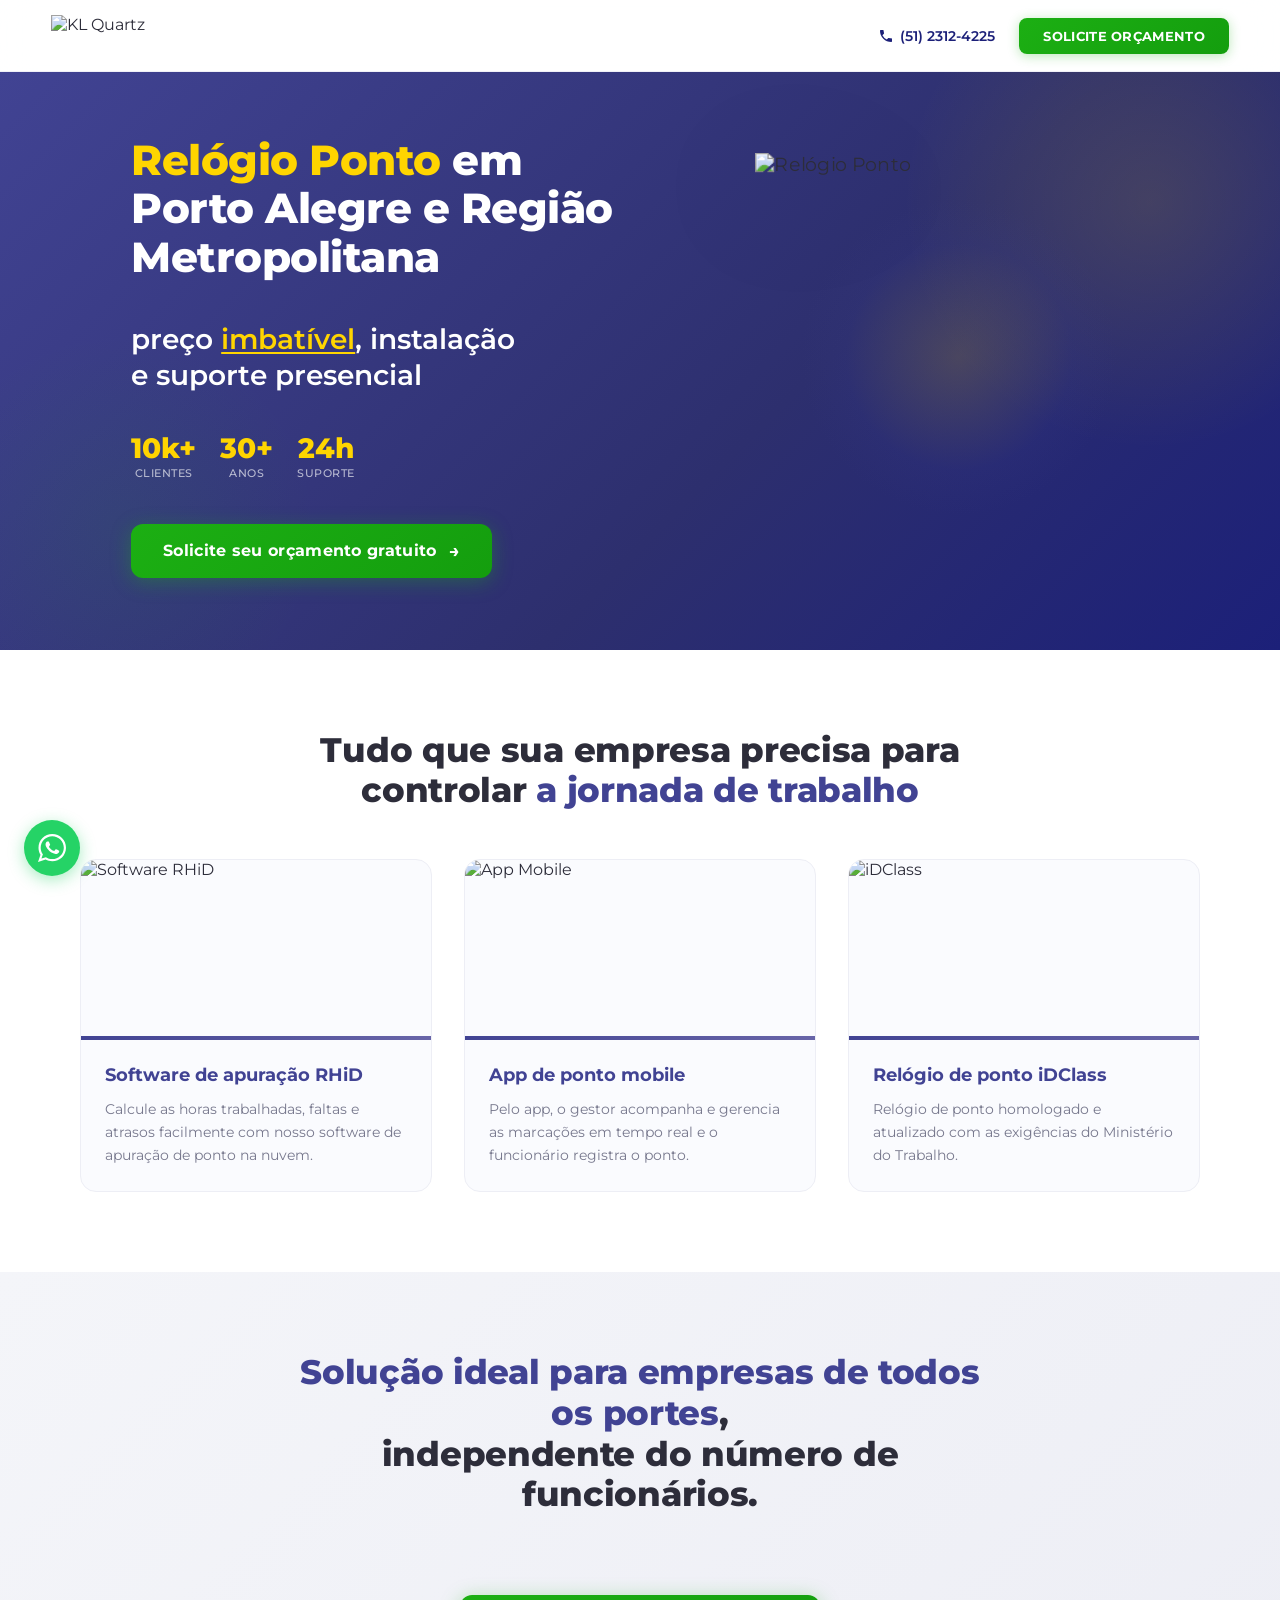
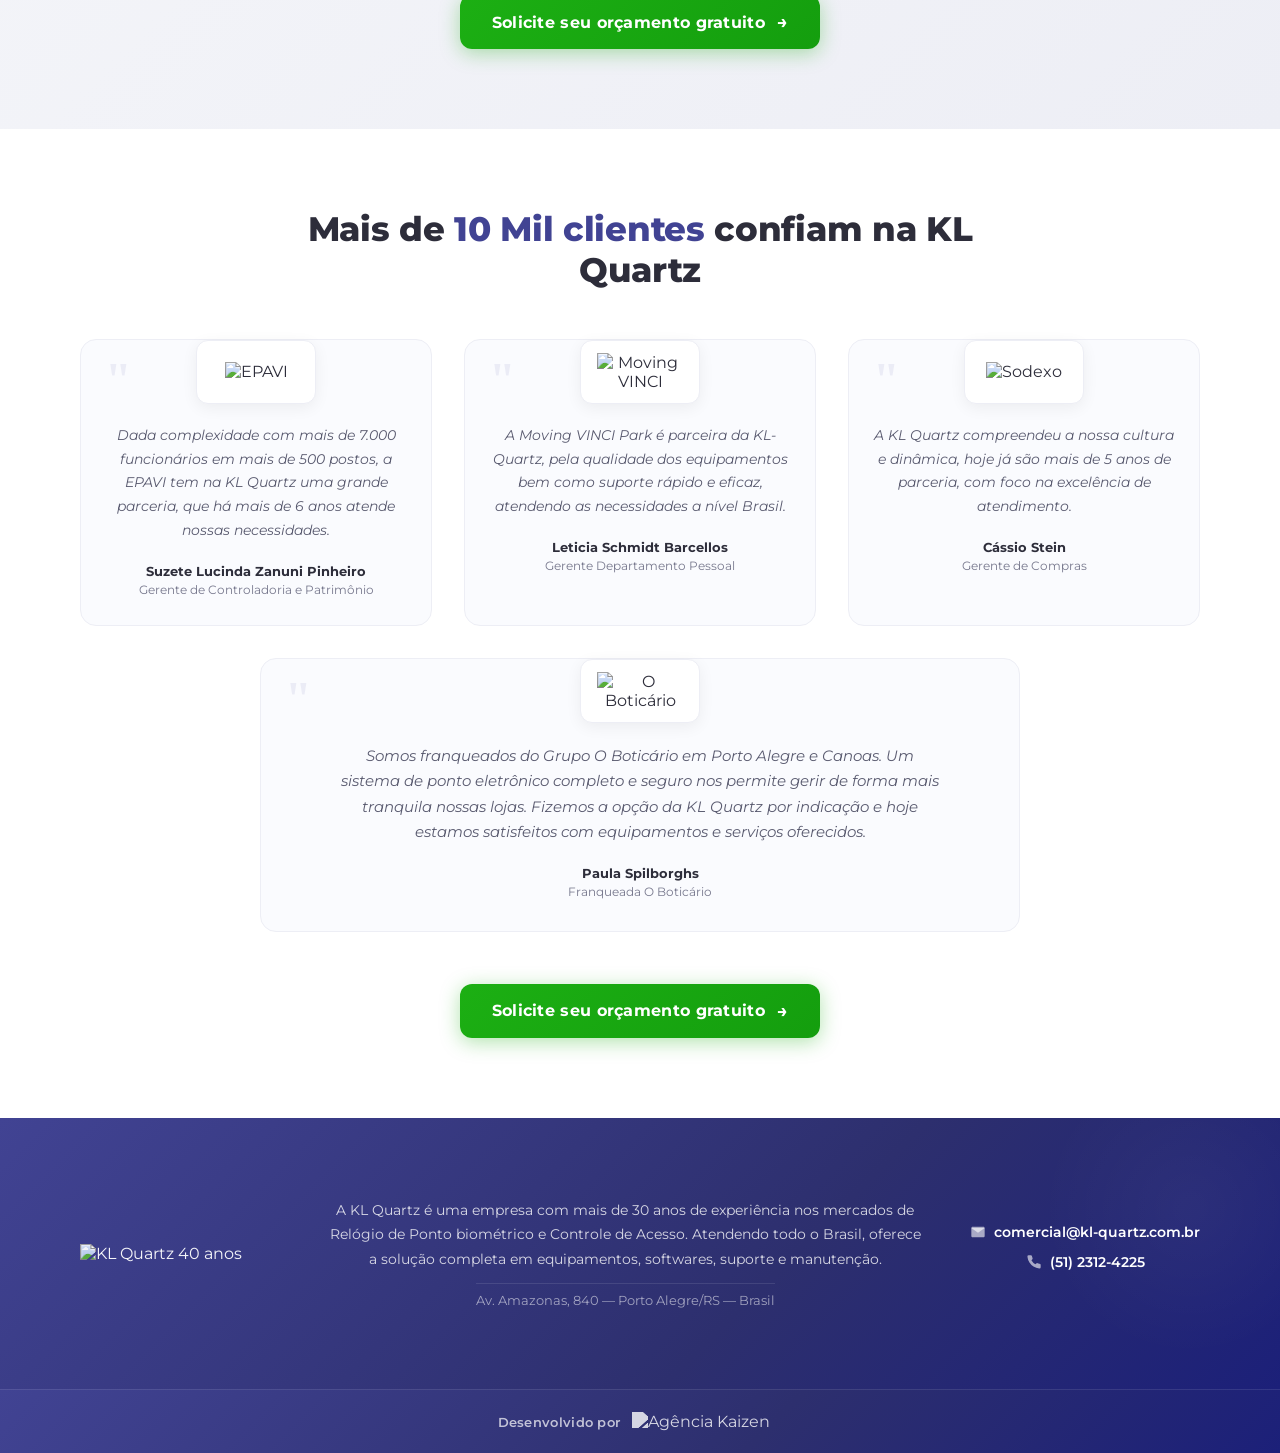
==== templates/landing.html @ 226904f3 "Initial commit - Landing Page KL Quartz" ====
<!DOCTYPE html>
<html lang="pt-BR">
<head>
  <meta charset="UTF-8">
  <meta name="viewport" content="width=device-width, initial-scale=1.0">
  <meta name="description" content="Soluções Completas em Controle de Acesso e Registro de Ponto de Funcionários para Empresas em Porto Alegre">
  <title>Relógio Ponto Online | KL Quartz</title>
  <link rel="icon" type="image/x-icon" href="https://i.imgur.com/BAQxksR.png">
  <link rel="preconnect" href="https://fonts.googleapis.com">
  <link rel="preconnect" href="https://fonts.gstatic.com" crossorigin>
  <link href="https://fonts.googleapis.com/css2?family=Montserrat:wght@300;400;500;600;700;800;900&display=swap" rel="stylesheet">
  <link rel="stylesheet" href="/static/style.css">
</head>
<body>

<!-- HEADER -->
<header class="header" id="header">
  <a href="/" class="logo"><img src="https://image-service.unbounce.com/https%3A%2F%2Fapp.unbouncepreview.com%2Fpublish%2Fassets%2F33df825f-ae98-42ff-b628-4074ef14c41b%2Ff581ec59-logo-kl_1000000000000000000028.png?png8=true" alt="KL Quartz"></a>
  <div class="nav-actions">
    <a href="tel:5123124225" class="phone-link">
      <svg viewBox="0 0 24 24"><path d="M6.62 10.79a15.05 15.05 0 006.59 6.59l2.2-2.2a1 1 0 011.01-.24 11.36 11.36 0 003.58.57 1 1 0 011 1V20a1 1 0 01-1 1A17 17 0 013 4a1 1 0 011-1h3.5a1 1 0 011 1 11.36 11.36 0 00.57 3.58 1 1 0 01-.25 1.01l-2.2 2.2z"/></svg>
      <span>(51) 2312-4225</span>
    </a>
    <a href="#" class="cta-header" onclick="openFormModal();return false">Solicite orçamento</a>
  </div>
</header>

<!-- HERO -->
<section class="hero" id="hero">
  <div class="hero-inner">
    <div class="hero-content">

      <h1><span class="gold-text">Relógio Ponto</span> em Porto Alegre e Região Metropolitana</h1>
      <p class="highlight-line">PREÇO <span class="gold">IMBATÍVEL</span>, Instalação <br>e suporte presencial</p>

      <div class="hero-stats">
        <div class="hero-stat"><div class="number">10k+</div><div class="label">Clientes</div></div>
        <div class="hero-stat"><div class="number">30+</div><div class="label">Anos</div></div>
        <div class="hero-stat"><div class="number">24h</div><div class="label">Suporte</div></div>
      </div>
      <!-- Desktop CTA button -->
      <button class="hero-cta-btn hero-cta-desktop" id="hero-cta-btn" onclick="openFormModal()">
        Solicite seu orçamento gratuito
        <span class="hero-cta-arrow">→</span>
      </button>
    </div>
    <!-- Desktop-only: product image on the right -->
    <div class="hero-product-desktop" id="hero-product-right">
      <div class="hero-product-glow"></div>
      <img src="https://image-service.unbounce.com/https%3A%2F%2Fapp.unbouncepreview.com%2Fpublish%2Fassets%2Fecf2dbf8-5cfe-49ee-a24d-37a63d728ce7%2Fb716a212-01_108s08r000000000000028.png?w=316&h=315&png8=true" alt="Relógio Ponto">
    </div>
    <!-- Mobile-only: product image overlapping CTA button -->
    <div class="hero-mobile-cta-area">
      <div class="hero-mobile-product">
        <img src="https://image-service.unbounce.com/https%3A%2F%2Fapp.unbouncepreview.com%2Fpublish%2Fassets%2Fecf2dbf8-5cfe-49ee-a24d-37a63d728ce7%2Fb716a212-01_108s08r000000000000028.png?w=316&h=315&png8=true" alt="Relógio Ponto">
      </div>
      <button class="hero-cta-btn hero-cta-mobile" onclick="openFormModal()">
        Solicite seu orçamento gratuito
        <span class="hero-cta-arrow">→</span>
      </button>
    </div>
  </div>
</section>

<!-- FORM MODAL (Desktop) -->
<div class="form-modal-overlay" id="formModalOverlay" onclick="closeFormModal(event)">
  <div class="form-modal" id="formModal">
    <button class="form-modal-close" onclick="closeFormModal()" aria-label="Fechar">×</button>
    <h2>Solicite um <span class="accent">orçamento</span></h2>
    <p class="form-subtitle">Preencha e entraremos em contato</p>
    <form action="/submit" method="POST" id="main-form" class="lead-form" novalidate>
      <input type="text" name="name" placeholder="Seu nome completo" required>
      <input type="email" name="email" placeholder="Seu melhor e-mail" required>
      <input type="text" name="data__cnpj__1" placeholder="CNPJ da empresa" required class="cnpj-input" id="cnpj-input">
      <input type="tel" name="phone" placeholder="Telefone com DDD" required>
      <div class="custom-select" id="select-produto">
        <input type="hidden" name="data__produto__0" required>
        <div class="custom-select-trigger" tabindex="0">
          <span class="custom-select-value" data-placeholder="Escolha um produto">Escolha um produto</span>
          <svg class="custom-select-arrow" viewBox="0 0 12 7" fill="none"><path d="M1 1l5 5 5-5" stroke="currentColor" stroke-width="1.8" stroke-linecap="round" stroke-linejoin="round"/></svg>
        </div>
        <ul class="custom-select-options">
          <li data-value="Relógio Ponto">Relógio Ponto</li>
          <li data-value="Controle de Acesso">Controle de Acesso</li>
          <li data-value="Sirene">Sirene</li>
          <li data-value="Relógio Vigia">Relógio Vigia</li>
          <li data-value="Acessórios">Acessórios</li>
          <li data-value="Outros">Outros</li>
        </ul>
      </div>
      <div class="custom-select" id="select-funcionarios">
        <input type="hidden" name="data__funcionarios__1" required>
        <div class="custom-select-trigger" tabindex="0">
          <span class="custom-select-value" data-placeholder="Número de Funcionários">Número de Funcionários</span>
          <svg class="custom-select-arrow" viewBox="0 0 12 7" fill="none"><path d="M1 1l5 5 5-5" stroke="currentColor" stroke-width="1.8" stroke-linecap="round" stroke-linejoin="round"/></svg>
        </div>
        <ul class="custom-select-options">
          <li data-value="Até 10 funcionários">Até 10</li>
          <li data-value="De 11 a 20 funcionários">11 a 20</li>
          <li data-value="De 21 a 50 funcionários">21 a 50</li>
          <li data-value="De 51 a 100 funcionários">51 a 100</li>
          <li data-value="Acima de 100 funcionários">Acima de 100</li>
        </ul>
      </div>
      <textarea name="message" placeholder="Descreva sua necessidade..." required></textarea>
      <input type="hidden" name="captation_means" value="[KAIZEN] Landing Page RS">
      <input type="hidden" name="customer_domain" value="lp.kl-quartz.com.br">
      <button type="submit" class="btn-submit">Enviar solicitação →</button>
    </form>
  </div>
</div>

<!-- BENEFITS -->
<section class="benefits section-pad" id="benefits">
  <div class="section-header reveal">

    <h2>Tudo que sua empresa precisa para controlar <span class="primary">a jornada de trabalho</span></h2>
  </div>
  <div class="benefits-grid">
    <div class="benefit-card reveal reveal-delay-1">
      <div class="card-img"><img src="https://image-service.unbounce.com/https%3A%2F%2Fapp.unbouncepreview.com%2Fpublish%2Fassets%2F41dc8dac-9c6e-4e84-aad8-59b218500906%2F2841f582-001_107804j000000000000028.png?w=260&h=163&png8=true" alt="Software RHiD"></div>
      <div class="card-body"><h3>Software de apuração RHiD</h3><p>Calcule as horas trabalhadas, faltas e atrasos facilmente com nosso software de apuração de ponto na nuvem.</p></div>
    </div>
    <div class="benefit-card reveal reveal-delay-2">
      <div class="card-img"><img src="https://image-service.unbounce.com/https%3A%2F%2Fapp.unbouncepreview.com%2Fpublish%2Fassets%2F7c9102fe-97fd-4e00-986b-1dcf01994d4c%2F24898fa4-002_107804j000000000000028.png?w=260&h=163&png8=true" alt="App Mobile"></div>
      <div class="card-body"><h3>App de ponto mobile</h3><p>Pelo app, o gestor acompanha e gerencia as marcações em tempo real e o funcionário registra o ponto.</p></div>
    </div>
    <div class="benefit-card reveal reveal-delay-3">
      <div class="card-img"><img src="https://image-service.unbounce.com/https%3A%2F%2Fapp.unbouncepreview.com%2Fpublish%2Fassets%2Fd9f37ca8-88c1-430f-9fd9-730ed7f28d78%2F7d5fa7e7-003_107804j000000000000028.png?w=260&h=163&png8=true" alt="iDClass"></div>
      <div class="card-body"><h3>Relógio de ponto iDClass</h3><p>Relógio de ponto homologado e atualizado com as exigências do Ministério do Trabalho.</p></div>
    </div>
  </div>
</section>

<!-- CTA -->
<section class="cta-section section-pad" id="cta">
  <div class="section-header reveal">

    <h2><span class="primary">Solução ideal para empresas de todos os portes</span>,<br>independente do número de funcionários.</h2>
  </div>
  <a href="#" class="hero-cta-btn reveal" onclick="openFormModal();return false">
    Solicite seu orçamento gratuito
    <span class="hero-cta-arrow">→</span>
  </a>
</section>

<!-- TESTIMONIALS -->
<section class="testimonials section-pad" id="testimonials">
  <div class="section-header reveal">

    <h2>Mais de <span class="primary">10 Mil clientes</span> confiam na KL Quartz</h2>
  </div>
  <div class="testimonials-grid">
    <div class="testimonial-card reveal reveal-delay-1">
      <span class="quote-icon">"</span>
      <div class="card-logo"><img src="https://image-service.unbounce.com/https%3A%2F%2Fapp.unbouncepreview.com%2Fpublish%2Fassets%2F85412f02-b7a8-49f2-8698-249bae4b2ed8%2F940d0f10-grupo-epavi-cliente-kl-quartz-1_103m03m000000000000028.png?w=130&h=130&png8=true" alt="EPAVI"></div>
      <blockquote>Dada complexidade com mais de 7.000 funcionários em mais de 500 postos, a EPAVI tem na KL Quartz uma grande parceria, que há mais de 6 anos atende nossas necessidades.</blockquote>
      <div class="author"><strong>Suzete Lucinda Zanuni Pinheiro</strong><span>Gerente de Controladoria e Patrimônio</span></div>
    </div>
    <div class="testimonial-card reveal reveal-delay-2">
      <span class="quote-icon">"</span>
      <div class="card-logo"><img src="https://image-service.unbounce.com/https%3A%2F%2Fapp.unbouncepreview.com%2Fpublish%2Fassets%2F89538be1-8ec6-4b67-af24-20af45af933c%2Fab6af192-qxeibk-moving_103m02d000000000000028.png?w=130&h=85&png8=true" alt="Moving VINCI"></div>
      <blockquote>A Moving VINCI Park é parceira da KL-Quartz, pela qualidade dos equipamentos bem como suporte rápido e eficaz, atendendo as necessidades a nível Brasil.</blockquote>
      <div class="author"><strong>Leticia Schmidt Barcellos</strong><span>Gerente Departamento Pessoal</span></div>
    </div>
    <div class="testimonial-card reveal reveal-delay-3">
      <span class="quote-icon">"</span>
      <div class="card-logo"><img src="https://image-service.unbounce.com/https%3A%2F%2Fapp.unbouncepreview.com%2Fpublish%2Fassets%2Ffaf72b2b-59aa-4e26-a0cd-64b781a7b373%2F5dbb2f29-sodexo-logo-svg_103m01g000000000000028.png?w=130&h=52&png8=true" alt="Sodexo"></div>
      <blockquote>A KL Quartz compreendeu a nossa cultura e dinâmica, hoje já são mais de 5 anos de parceria, com foco na excelência de atendimento.</blockquote>
      <div class="author"><strong>Cássio Stein</strong><span>Gerente de Compras</span></div>
    </div>
  </div>
  <div class="testimonials-wide">
    <div class="testimonial-card wide reveal">
      <span class="quote-icon">"</span>
      <div class="card-logo"><img src="https://image-service.unbounce.com/https%3A%2F%2Fapp.unbouncepreview.com%2Fpublish%2Fassets%2F8ad0e71b-bdd2-48ef-91c8-03780869a253%2Fe8239f8a-captura-de-tela-2020-02-28-as-17-04-26_104e01t000000000000028.png?w=158&h=65&png8=true" alt="O Boticário"></div>
      <blockquote>Somos franqueados do Grupo O Boticário em Porto Alegre e Canoas. Um sistema de ponto eletrônico completo e seguro nos permite gerir de forma mais tranquila nossas lojas. Fizemos a opção da KL Quartz por indicação e hoje estamos satisfeitos com equipamentos e serviços oferecidos.</blockquote>
      <div class="author"><strong>Paula Spilborghs</strong><span>Franqueada O Boticário</span></div>
    </div>
  </div>
  <div style="text-align: center; margin-top: 20px;" class="reveal">
    <a href="#" class="hero-cta-btn" onclick="openFormModal();return false">
      Solicite seu orçamento gratuito
      <span class="hero-cta-arrow">→</span>
    </a>
  </div>
</section>

<!-- ABOUT -->
<section class="about section-pad" id="about">
  <div class="about-inner">
    <div class="about-logo"><img src="https://image-service.unbounce.com/https%3A%2F%2Fapp.unbouncepreview.com%2Fpublish%2Fassets%2F30b1a2fc-e23b-45c0-9b8e-12aac971ae30%2F66ef9bc6-ativo-2_106o02w000000000000028.png?w=240&h=104&png8=true" alt="KL Quartz 40 anos"></div>
    <div class="about-text">
      <p>A KL Quartz é uma empresa com mais de 30 anos de experiência nos mercados de Relógio de Ponto biométrico e Controle de Acesso. Atendendo todo o Brasil, oferece a solução completa em equipamentos, softwares, suporte e manutenção.</p>
      <span class="address">Av. Amazonas, 840 — Porto Alegre/RS — Brasil</span>
    </div>
    <div class="about-contact">
      <div class="contact-item"><svg viewBox="0 0 24 24"><path d="M4 4h16c1.1 0 2 .9 2 2v12c0 1.1-.9 2-2 2H4c-1.1 0-2-.9-2-2V6c0-1.1.9-2 2-2z"/><polyline points="22,6 12,13 2,6"/></svg> comercial@kl-quartz.com.br</div>
      <div class="contact-item"><svg viewBox="0 0 24 24"><path d="M22 16.92v3a2 2 0 01-2.18 2 19.79 19.79 0 01-8.63-3.07 19.5 19.5 0 01-6-6A19.79 19.79 0 012.12 4.18 2 2 0 014.11 2h3a2 2 0 012 1.72c.13.81.37 1.61.7 2.38a2 2 0 01-.45 2.11L8.09 9.5a16 16 0 006 6l1.27-1.27a2 2 0 012.11-.45c.77.33 1.57.57 2.38.7A2 2 0 0122 16.92z"/></svg> (51) 2312-4225</div>
    </div>
  </div>
</section>

<!-- FOOTER -->
<footer class="footer">
  <span class="developed-by">Desenvolvido por</span>
  <a href="https://agenciakaizen.com.br/" target="_blank"><img src="https://image-service.unbounce.com/https%3A%2F%2Fapp.unbouncepreview.com%2Fpublish%2Fassets%2F03a6fd84-00aa-47d7-80a1-875a14b1a708%2F840df0d8-logo-kaizen-unbounce_105k00t000000000000028.png?w=200&h=29&png8=true" alt="Agência Kaizen"></a>
</footer>

<!-- WHATSAPP -->
<div class="whats-float" id="whatsIcon">
  <a href="https://api.whatsapp.com/send?l=pt_BR&phone=555133589494&text=Ol%C3%A1!%20Gostaria%20de%20solicitar%20um%20or%C3%A7amento." target="_blank" title="WhatsApp">
    <img src="[data-uri]" alt="WhatsApp">
  </a>
  <span class="tooltip">Fale conosco!</span>
</div>

<!-- SCRIPTS -->
<script>
// Scroll reveal
const io=new IntersectionObserver((entries)=>{entries.forEach(e=>{if(e.isIntersecting){e.target.classList.add('visible');io.unobserve(e.target)}})},{threshold:.15});
document.querySelectorAll('.reveal').forEach(el=>io.observe(el));

// Header shadow on scroll
const hdr=document.getElementById('header');
window.addEventListener('scroll',()=>hdr.classList.toggle('scrolled',window.scrollY>10),{passive:true});

// CNPJ mask — apply to ALL cnpj inputs
document.querySelectorAll('.cnpj-input').forEach(ci=>{
  ci.addEventListener('input',()=>{
    ci.value=ci.value.replace(/\D/g,'').replace(/^(\d{2})(\d)/,'$1.$2').replace(/^(\d{2})\.(\d{3})(\d)/,'$1.$2.$3').replace(/\.(\d{3})(\d)/,'.$1/$2').replace(/(\d{4})(\d)/,'$1-$2').replace(/(-\d{2})\d+?$/,'$1');
    ci.style.border='';ci.classList.remove('shake-field');
  });
});

// Phone mask — apply to ALL phone inputs
document.querySelectorAll('input[name="phone"]').forEach(pi=>{
  pi.addEventListener('input',function(){let v=this.value.replace(/\D/g,'').substring(0,11);if(v.length>6)this.value=`(${v.substring(0,2)}) ${v.substring(2,7)}-${v.substring(7)}`;else if(v.length>2)this.value=`(${v.substring(0,2)}) ${v.substring(2)}`;else if(v.length>0)this.value=`(${v}`});
});

// Form validation — apply to ALL lead forms
document.querySelectorAll('.lead-form').forEach(form=>{
  form.addEventListener('submit',function(e){
    const ci=form.querySelector('.cnpj-input');
    if(ci){const raw=ci.value.replace(/\D/g,'');
    if(raw.length!==14){e.preventDefault();ci.style.border='2px solid #EF1638';ci.classList.add('shake-field');ci.focus()}}
  });
});

// Form Modal
const overlay=document.getElementById('formModalOverlay');
const modal=document.getElementById('formModal');
function openFormModal(){
  overlay.classList.add('active');
  document.body.style.overflow='hidden';
  // Focus first input after animation
  setTimeout(()=>{const inp=modal.querySelector('input');if(inp)inp.focus()},350);
}
function closeFormModal(e){
  if(e && e.target!==overlay) return;
  overlay.classList.remove('active');
  document.body.style.overflow='';
}
document.addEventListener('keydown',e=>{if(e.key==='Escape'&&overlay.classList.contains('active'))closeFormModal()});

// Smooth scroll (skip # links that open modal)
document.querySelectorAll('a[href^="#"]').forEach(a=>{a.addEventListener('click',function(e){
  const href=this.getAttribute('href');
  if(href==='#')return;
  e.preventDefault();const t=document.querySelector(href);
  if(t)t.scrollIntoView({behavior:'smooth',block:'center'});
})});

// Custom Select Dropdowns
document.querySelectorAll('.custom-select').forEach(select => {
  const trigger = select.querySelector('.custom-select-trigger');
  const valueSpan = select.querySelector('.custom-select-value');
  const options = select.querySelectorAll('.custom-select-options li');
  const hiddenInput = select.querySelector('input[type="hidden"]');

  trigger.addEventListener('click', (e) => {
    e.stopPropagation();
    // Close all other selects
    document.querySelectorAll('.custom-select.open').forEach(s => {
      if (s !== select) s.classList.remove('open');
    });
    select.classList.toggle('open');
  });

  trigger.addEventListener('keydown', (e) => {
    if (e.key === 'Enter' || e.key === ' ') {
      e.preventDefault();
      trigger.click();
    }
    if (e.key === 'Escape') select.classList.remove('open');
  });

  options.forEach(opt => {
    opt.addEventListener('click', (e) => {
      e.stopPropagation();
      hiddenInput.value = opt.dataset.value;
      valueSpan.textContent = opt.textContent;
      valueSpan.classList.add('selected');
      // Mark active item
      options.forEach(o => o.classList.remove('active'));
      opt.classList.add('active');
      select.classList.remove('open');
    });
  });
});

// Close custom selects on outside click
document.addEventListener('click', () => {
  document.querySelectorAll('.custom-select.open').forEach(s => s.classList.remove('open'));
});
</script>
</body>
</html>
---- static/style.css ----
/* ==============================================
   KL QUARTZ — Modern Landing Page
   Color Palette (preserved):
     Primary:   #414393  (deep indigo)
     Dark:      #1C2079  (navy)
     Green CTA: #1CAF13
     Red:       #EF1638
     Gold:      #FFD500
     Gray Text: #77788D
     Light BG:  #F4F5F9
   ============================================== */

/* ── RESET & FOUNDATIONS ── */
*,
*::before,
*::after {
  margin: 0;
  padding: 0;
  box-sizing: border-box
}

html {
  scroll-behavior: smooth;
  font-size: 16px
}

body {
  font-family: 'Montserrat', sans-serif;
  color: #2D2D3A;
  background: #F4F5F9;
  -webkit-font-smoothing: antialiased;
  -moz-osx-font-smoothing: grayscale;
  overflow-x: hidden;
}

a {
  color: inherit;
  text-decoration: none;
  transition: color .25s
}

img {
  max-width: 100%;
  height: auto;
  display: block
}

::placeholder {
  color: #9B9CAF;
  font-weight: 400
}

::-webkit-scrollbar {
  width: 6px
}

::-webkit-scrollbar-track {
  background: #F4F5F9
}

::-webkit-scrollbar-thumb {
  background: #414393;
  border-radius: 3px
}

/* ── UTILITY: Scroll-Reveal ── */
.reveal {
  opacity: 0;
  transform: translateY(32px);
  transition: opacity .7s cubic-bezier(.22, 1, .36, 1), transform .7s cubic-bezier(.22, 1, .36, 1);
}

.reveal.visible {
  opacity: 1;
  transform: translateY(0)
}

.reveal-delay-1 {
  transition-delay: .12s
}

.reveal-delay-2 {
  transition-delay: .24s
}

.reveal-delay-3 {
  transition-delay: .36s
}

/* ── HEADER ── */
.header {
  position: sticky;
  top: 0;
  z-index: 100;
  background: rgba(255, 255, 255, .92);
  backdrop-filter: blur(16px);
  -webkit-backdrop-filter: blur(16px);
  border-bottom: 1px solid rgba(65, 67, 147, .08);
  padding: 0 clamp(16px, 4vw, 80px);
  height: 72px;
  display: flex;
  align-items: center;
  justify-content: space-between;
  transition: box-shadow .3s;
}

.header.scrolled {
  box-shadow: 0 4px 24px rgba(65, 67, 147, .1)
}

.header .logo img {
  height: 42px;
  width: auto;
  transition: transform .3s
}

.header .logo:hover img {
  transform: scale(1.04)
}

.header .nav-actions {
  display: flex;
  align-items: center;
  gap: 24px
}

.header .phone-link {
  display: flex;
  align-items: center;
  gap: 6px;
  font-size: 14px;
  font-weight: 600;
  color: #1C2079;
  transition: color .25s;
}

.header .phone-link svg {
  width: 16px;
  height: 16px;
  fill: #1C2079;
  transition: fill .25s
}

.header .phone-link:hover {
  color: #414393
}

.header .phone-link:hover svg {
  fill: #414393
}

.header .cta-header {
  background: linear-gradient(135deg, #1CAF13 0%, #149e0e 100%);
  color: #fff;
  padding: 10px 24px;
  border-radius: 8px;
  font-size: 13px;
  font-weight: 700;
  letter-spacing: .3px;
  text-transform: uppercase;
  box-shadow: 0 2px 12px rgba(28, 175, 19, .3);
  transition: transform .25s, box-shadow .25s;
}

.header .cta-header:hover {
  transform: translateY(-1px);
  box-shadow: 0 4px 20px rgba(28, 175, 19, .4)
}

/* ── HERO ── */
.hero {
  background: linear-gradient(135deg, #414393 0%, #2D2F6E 60%, #1C2079 100%);
  position: relative;
  overflow: hidden;
}

.hero::before {
  content: '';
  position: absolute;
  top: -120px;
  right: -120px;
  width: 500px;
  height: 500px;
  border-radius: 50%;
  background: radial-gradient(circle, rgba(255, 213, 0, .12) 0%, transparent 70%);
  pointer-events: none;
}

.hero::after {
  content: '';
  position: absolute;
  bottom: -80px;
  left: -80px;
  width: 400px;
  height: 400px;
  border-radius: 50%;
  background: radial-gradient(circle, rgba(28, 175, 19, .08) 0%, transparent 70%);
  pointer-events: none;
}

.hero-inner {
  max-width: 1120px;
  margin: 0 auto;
  padding: 64px clamp(16px, 4vw, 80px) 72px;
  display: flex;
  justify-content: space-between;
  align-items: center;
  gap: 48px;
  position: relative;
  z-index: 1;
}

.hero-content {
  max-width: 520px;
  color: #fff
}

.hero-badge {
  display: inline-flex;
  align-items: center;
  gap: 6px;
  background: rgba(255, 255, 255, .12);
  backdrop-filter: blur(8px);
  border: 1px solid rgba(255, 255, 255, .15);
  border-radius: 100px;
  padding: 6px 14px;
  font-size: 12px;
  font-weight: 600;
  letter-spacing: .5px;
  text-transform: uppercase;
  margin-bottom: 20px;
  color: rgba(255, 255, 255, .9);
}

.hero-badge .dot {
  width: 6px;
  height: 6px;
  border-radius: 50%;
  background: #1CAF13;
  animation: pulse-dot 2s infinite
}

@keyframes pulse-dot {

  0%,
  100% {
    opacity: 1
  }

  50% {
    opacity: .4
  }
}

.hero-content h1 {
  font-size: clamp(28px, 4vw, 42px);
  font-weight: 800;
  line-height: 1.15;
  margin-bottom: 40px;
  letter-spacing: -.5px;
}

.hero-content h1 .gold-text {
  color: #FFD500;
}

.hero-content .highlight-line {
  font-size: clamp(20px, 3vw, 28px);
  font-weight: 600;
  line-height: 1.3;
  margin-bottom: 8px;
  text-transform: lowercase;
}

.hero-content .highlight-line .gold {
  color: #FFD500;
  text-decoration: underline;
  text-underline-offset: 3px;
  text-decoration-thickness: 2px;
}

.hero-content .sub-light {
  font-size: 16px;
  font-weight: 300;
  line-height: 1.5;
  color: rgba(255, 255, 255, .75);
  margin-bottom: 28px;
}

/* Mobile CTA area — hidden on desktop */
.hero-mobile-cta-area {
  display: none
}

/* Product image — desktop (right column, replaces form) */
.hero-product-desktop {
  display: flex;
  align-items: center;
  justify-content: center;
  flex-shrink: 0;
  position: relative;
  width: 380px;
  min-height: 380px;
}

.hero-product-desktop .hero-product-glow {
  position: absolute;
  top: 50%;
  left: 50%;
  transform: translate(-50%, -50%);
  width: 320px;
  height: 320px;
  border-radius: 50%;
  background: radial-gradient(circle, rgba(255, 213, 0, .15) 0%, rgba(65, 67, 147, .08) 50%, transparent 70%);
  pointer-events: none;
  animation: glow-pulse 4s ease-in-out infinite;
}

@keyframes glow-pulse {

  0%,
  100% {
    transform: translate(-50%, -50%) scale(1);
    opacity: .8
  }

  50% {
    transform: translate(-50%, -50%) scale(1.08);
    opacity: 1
  }
}

.hero-product-desktop img {
  position: relative;
  z-index: 1;
  width: 340px;
  height: 340px;
  object-fit: contain;
  filter: drop-shadow(0 20px 50px rgba(0, 0, 0, .35));
  transition: transform .6s cubic-bezier(.22, 1, .36, 1);
  transform: scale(1.2);
}

.hero-product-desktop:hover img {
  transform: translateY(-10px) scale(1.22)
}

/* Hero CTA button */
.hero-cta-btn {
  display: inline-flex;
  align-items: center;
  gap: 12px;
  margin-top: 32px;
  padding: 16px 32px;
  background: linear-gradient(135deg, #1CAF13 0%, #149e0e 100%);
  color: #fff;
  border: none;
  border-radius: 12px;
  font-family: 'Montserrat', sans-serif;
  font-size: 16px;
  font-weight: 700;
  letter-spacing: .3px;
  cursor: pointer;
  box-shadow: 0 4px 20px rgba(28, 175, 19, .35), 0 0 0 0 rgba(28, 175, 19, 0);
  transition: transform .3s cubic-bezier(.22, 1, .36, 1), box-shadow .3s;
  position: relative;
  overflow: hidden;
}

.hero-cta-btn::before {
  content: '';
  position: absolute;
  inset: 0;
  background: linear-gradient(135deg, rgba(255, 255, 255, .15) 0%, transparent 50%);
  opacity: 0;
  transition: opacity .3s;
}

.hero-cta-btn:hover::before {
  opacity: 1
}

.hero-cta-btn:hover {
  transform: translateY(-3px);
  box-shadow: 0 8px 32px rgba(28, 175, 19, .45), 0 0 0 4px rgba(28, 175, 19, .15);
}

.hero-cta-btn:active {
  transform: translateY(-1px)
}

.hero-cta-icon {
  display: flex;
  align-items: center;
  justify-content: center;
  width: 24px;
  height: 24px;
}

.hero-cta-icon svg {
  width: 20px;
  height: 20px
}

.hero-cta-arrow {
  font-size: 18px;
  transition: transform .3s;
}

.hero-cta-btn:hover .hero-cta-arrow {
  transform: translateX(4px)
}

/* Mobile CTA button — hidden on desktop */
.hero-cta-mobile {
  display: none
}

.hero-stats {
  display: flex;
  gap: 24px;
  margin-top: 28px;
}

.hero-stat {
  text-align: center;
  padding: 12px 0;
}

.hero-stat .number {
  font-size: 28px;
  font-weight: 800;
  color: #FFD500;
  line-height: 1
}

.hero-stat .label {
  font-size: 11px;
  font-weight: 500;
  color: rgba(255, 255, 255, .65);
  margin-top: 4px;
  text-transform: uppercase;
  letter-spacing: .5px
}

/* ── FORM MODAL ── */
.form-modal-overlay {
  position: fixed;
  inset: 0;
  z-index: 9000;
  background: rgba(28, 32, 121, .55);
  backdrop-filter: blur(8px);
  -webkit-backdrop-filter: blur(8px);
  display: flex;
  flex-direction: column;
  align-items: center;
  overflow-y: auto;
  padding: 40px 16px;
  opacity: 0;
  visibility: hidden;
  transition: opacity .35s cubic-bezier(.22, 1, .36, 1), visibility .35s;
}

.form-modal-overlay.active {
  opacity: 1;
  visibility: visible;
}

.form-modal {
  margin: auto;
  flex-shrink: 0;
  background: #fff;
  border-radius: 20px;
  width: 420px;
  max-width: 100%;
  overflow: visible;
  padding: 40px 32px 36px;
  box-shadow: 0 24px 80px rgba(0, 0, 0, .25), 0 0 0 1px rgba(65, 67, 147, .08);
  position: relative;
  transform: translateY(24px) scale(.96);
  transition: transform .35s cubic-bezier(.22, 1, .36, 1);
}

.form-modal-overlay.active .form-modal {
  transform: translateY(0) scale(1);
}

.form-modal::before {
  content: '';
  position: absolute;
  top: 0;
  left: 28px;
  right: 28px;
  height: 4px;
  background: #3E4195;
  border-radius: 0 0 4px 4px;
}

.form-modal h2 {
  font-size: 24px;
  font-weight: 800;
  line-height: 1.2;
  color: #2D2D3A;
  margin-bottom: 4px;
}

.form-modal h2 .accent {
  color: #414393
}

.form-modal .form-subtitle {
  font-size: 13px;
  color: #77788D;
  margin-bottom: 20px;
  font-weight: 400
}

.form-modal form {
  display: flex;
  flex-direction: column;
  gap: 12px
}

.form-modal input,
.form-modal select,
.form-modal textarea {
  width: 100%;
  height: 46px;
  border: 1.5px solid #E4E5ED;
  border-radius: 10px;
  padding: 0 14px;
  font-size: 14px;
  font-family: 'Montserrat', sans-serif;
  background: #FAFBFE;
  color: #2D2D3A;
  outline: none;
  transition: border-color .25s, box-shadow .25s, background .25s;
}

.form-modal input:focus,
.form-modal select:focus,
.form-modal textarea:focus {
  border-color: #414393;
  background: #fff;
  box-shadow: 0 0 0 3px rgba(65, 67, 147, .1);
}

.form-modal select {
  padding: 0 12px;
  cursor: pointer;
  appearance: none;
  background-image: url("data:image/svg+xml,%3Csvg xmlns='http://www.w3.org/2000/svg' width='12' height='7' fill='%2377788D'%3E%3Cpath d='M1 1l5 5 5-5'/%3E%3C/svg%3E");
  background-repeat: no-repeat;
  background-position: right 14px center;
  background-size: 12px;
}

/* ── CUSTOM SELECT DROPDOWN ── */
.custom-select {
  position: relative;
  width: 100%;
  user-select: none;
}

.custom-select-trigger {
  width: 100%;
  height: 46px;
  border: 1.5px solid #E4E5ED;
  border-radius: 10px;
  padding: 0 40px 0 14px;
  font-size: 14px;
  font-family: 'Montserrat', sans-serif;
  background: #FAFBFE;
  color: #2D2D3A;
  outline: none;
  cursor: pointer;
  display: flex;
  align-items: center;
  transition: border-color .2s, box-shadow .2s, background .2s;
  position: relative;
}

.custom-select-trigger:hover {
  border-color: #C5C6D6;
}

.custom-select-trigger:focus,
.custom-select.open .custom-select-trigger {
  border-color: #414393;
  background: #fff;
  box-shadow: 0 0 0 3px rgba(65, 67, 147, .1);
}

.custom-select-value {
  overflow: hidden;
  text-overflow: ellipsis;
  white-space: nowrap;
  flex: 1;
}

.custom-select-value[data-placeholder]:not(.selected) {
  color: #9B9CAF;
  font-weight: 400;
}

.custom-select-value.selected {
  color: #2D2D3A;
  font-weight: 500;
}

.custom-select-arrow {
  position: absolute;
  right: 14px;
  top: 50%;
  transform: translateY(-50%) rotate(0deg);
  width: 12px;
  height: 12px;
  color: #9B9CAF;
  transition: transform .25s cubic-bezier(.22,1,.36,1), color .2s;
  pointer-events: none;
}

.custom-select.open .custom-select-arrow {
  transform: translateY(-50%) rotate(180deg);
  color: #414393;
}

.custom-select-options {
  position: absolute;
  top: calc(100% + 6px);
  left: 0;
  right: 0;
  background: #fff;
  border: 1.5px solid #E4E5ED;
  border-radius: 12px;
  padding: 6px;
  margin: 0;
  list-style: none;
  z-index: 100;
  box-shadow: 0 12px 36px rgba(28, 32, 121, .12), 0 2px 8px rgba(0,0,0,.06);
  opacity: 0;
  visibility: hidden;
  transform: translateY(-8px) scale(.98);
  transition: opacity .18s cubic-bezier(.22,1,.36,1),
              transform .18s cubic-bezier(.22,1,.36,1),
              visibility .18s;
  max-height: 240px;
  overflow-y: auto;
}

.custom-select.open .custom-select-options {
  opacity: 1;
  visibility: visible;
  transform: translateY(0) scale(1);
}

.custom-select-options li {
  padding: 10px 14px;
  font-size: 14px;
  font-family: 'Montserrat', sans-serif;
  color: #2D2D3A;
  border-radius: 8px;
  cursor: pointer;
  transition: background .15s, color .15s;
  font-weight: 500;
}

.custom-select-options li:hover {
  background: rgba(65, 67, 147, .07);
  color: #414393;
}

.custom-select-options li.active {
  background: #414393;
  color: #fff;
}

.custom-select-options li + li {
  margin-top: 2px;
}

/* Scrollbar inside custom-select */
.custom-select-options::-webkit-scrollbar {
  width: 4px;
}
.custom-select-options::-webkit-scrollbar-thumb {
  background: #C5C6D6;
  border-radius: 2px;
}
.custom-select-options::-webkit-scrollbar-track {
  background: transparent;
}

.form-modal textarea {
  height: 72px;
  padding: 12px 14px;
  resize: none;
  line-height: 1.4
}

.form-modal .btn-submit {
  width: 100%;
  height: 48px;
  border: none;
  border-radius: 10px;
  background: linear-gradient(135deg, #1CAF13 0%, #149e0e 100%);
  color: #fff;
  font-size: 15px;
  font-weight: 700;
  font-family: 'Montserrat', sans-serif;
  cursor: pointer;
  letter-spacing: .3px;
  box-shadow: 0 4px 16px rgba(28, 175, 19, .3);
  transition: transform .25s, box-shadow .25s;
  margin-top: 4px;
}

.form-modal .btn-submit:hover {
  transform: translateY(-2px);
  box-shadow: 0 6px 24px rgba(28, 175, 19, .4)
}

.form-modal .btn-submit:active {
  transform: translateY(0)
}

.form-modal-close {
  position: absolute;
  top: 16px;
  right: 16px;
  width: 36px;
  height: 36px;
  border: none;
  border-radius: 50%;
  background: rgba(65, 67, 147, .06);
  color: #77788D;
  font-size: 22px;
  line-height: 1;
  cursor: pointer;
  display: flex;
  align-items: center;
  justify-content: center;
  transition: background .25s, color .25s, transform .25s;
}

.form-modal-close:hover {
  background: rgba(239, 22, 56, .08);
  color: #EF1638;
  transform: rotate(90deg);
}

/* ── FORM BOX ── */
.form-box {
  background: #fff;
  border-radius: 16px;
  width: 360px;
  flex-shrink: 0;
  padding: 32px 28px;
  box-shadow: 0 8px 40px rgba(0, 0, 0, .15), 0 1px 3px rgba(0, 0, 0, .08);
  position: relative;
  z-index: 10;
}

.form-box::before {
  content: '';
  position: absolute;
  top: 0;
  left: 24px;
  right: 24px;
  height: 4px;
  background: #3E4195;
  border-radius: 0 0 4px 4px;
}

.form-box h2 {
  font-size: 22px;
  font-weight: 800;
  line-height: 1.2;
  color: #2D2D3A;
  margin-bottom: 4px;
}

.form-box h2 .accent {
  color: #414393
}

.form-box .form-subtitle {
  font-size: 13px;
  color: #77788D;
  margin-bottom: 20px;
  font-weight: 400
}

.form-box form {
  display: flex;
  flex-direction: column;
  gap: 12px
}

.form-field {
  position: relative
}

.form-field label {
  display: block;
  font-size: 11px;
  font-weight: 600;
  color: #77788D;
  text-transform: uppercase;
  letter-spacing: .5px;
  margin-bottom: 4px;
}

.form-box input,
.form-box select,
.form-box textarea {
  width: 100%;
  height: 44px;
  border: 1.5px solid #E4E5ED;
  border-radius: 10px;
  padding: 0 14px;
  font-size: 14px;
  font-family: 'Montserrat', sans-serif;
  background: #FAFBFE;
  color: #2D2D3A;
  outline: none;
  transition: border-color .25s, box-shadow .25s, background .25s;
}

.form-box input:focus,
.form-box select:focus,
.form-box textarea:focus {
  border-color: #414393;
  background: #fff;
  box-shadow: 0 0 0 3px rgba(65, 67, 147, .1);
}

.form-box select {
  padding: 0 12px;
  cursor: pointer;
  appearance: none;
  background-image: url("data:image/svg+xml,%3Csvg xmlns='http://www.w3.org/2000/svg' width='12' height='7' fill='%2377788D'%3E%3Cpath d='M1 1l5 5 5-5'/%3E%3C/svg%3E");
  background-repeat: no-repeat;
  background-position: right 14px center;
  background-size: 12px;
}

.form-box textarea {
  height: 72px;
  padding: 12px 14px;
  resize: none;
  line-height: 1.4
}

.btn-submit {
  width: 100%;
  height: 48px;
  border: none;
  border-radius: 10px;
  background: linear-gradient(135deg, #1CAF13 0%, #149e0e 100%);
  color: #fff;
  font-size: 15px;
  font-weight: 700;
  font-family: 'Montserrat', sans-serif;
  cursor: pointer;
  letter-spacing: .3px;
  box-shadow: 0 4px 16px rgba(28, 175, 19, .3);
  transition: transform .25s, box-shadow .25s;
  margin-top: 4px;
}

.btn-submit:hover {
  transform: translateY(-2px);
  box-shadow: 0 6px 24px rgba(28, 175, 19, .4)
}

.btn-submit:active {
  transform: translateY(0);
  box-shadow: 0 2px 8px rgba(28, 175, 19, .3)
}

/* ── SECTION COMMONS ── */
.section-pad {
  padding: 80px clamp(16px, 4vw, 80px)
}

.section-header {
  text-align: center;
  max-width: 680px;
  margin: 0 auto 48px
}

.section-header .tag {
  display: inline-block;
  font-size: 11px;
  font-weight: 700;
  text-transform: uppercase;
  letter-spacing: 1.5px;
  color: #414393;
  margin-bottom: 12px;
  background: rgba(65, 67, 147, .08);
  padding: 5px 14px;
  border-radius: 100px;
}

.section-header h2 {
  font-size: clamp(24px, 3.5vw, 34px);
  font-weight: 800;
  line-height: 1.2;
  color: #2D2D3A;
  margin-bottom: 12px;
  letter-spacing: -.3px;
}

.section-header h2 .red {
  color: #EF1638
}

.section-header h2 .primary {
  color: #414393
}

.section-header p {
  font-size: 16px;
  color: #77788D;
  line-height: 1.6
}

/* ── BENEFITS ── */
.benefits {
  background: #fff
}

.benefits-grid {
  display: grid;
  grid-template-columns: repeat(3, 1fr);
  gap: 32px;
  max-width: 1120px;
  margin: 0 auto;
}

.benefit-card {
  background: #FAFBFE;
  border-radius: 16px;
  padding: 0;
  overflow: hidden;
  border: 1px solid #EDEEF5;
  transition: transform .35s cubic-bezier(.22, 1, .36, 1), box-shadow .35s;
}

.benefit-card:hover {
  transform: translateY(-6px);
  box-shadow: 0 12px 32px rgba(65, 67, 147, .1);
}

.benefit-card .card-img {
  width: 100%;
  height: 180px;
  overflow: hidden;
  position: relative;
}

.benefit-card .card-img img {
  width: 100%;
  height: 100%;
  object-fit: cover;
  transition: transform .5s
}

.benefit-card:hover .card-img img {
  transform: scale(1.05)
}

.benefit-card .card-img::after {
  content: '';
  position: absolute;
  bottom: 0;
  left: 0;
  right: 0;
  height: 4px;
  background: linear-gradient(90deg, #414393, #6865A8);
}

.benefit-card .card-body {
  padding: 24px
}

.benefit-card h3 {
  font-size: 18px;
  font-weight: 700;
  color: #414393;
  margin-bottom: 10px;
  line-height: 1.3;
}

.benefit-card p {
  font-size: 14px;
  color: #77788D;
  line-height: 1.65
}

/* ── CTA BANNER ── */
.cta-section {
  background: linear-gradient(135deg, #F4F5F9 0%, #EDEEF5 100%);
  text-align: center;
}


/* ── TESTIMONIALS ── */
.testimonials {
  background: #fff
}

.testimonials-grid {
  display: grid;
  grid-template-columns: repeat(3, 1fr);
  gap: 32px;
  max-width: 1120px;
  margin: 0 auto;
}

.testimonial-card {
  background: #FAFBFE;
  border: 1px solid #EDEEF5;
  border-radius: 16px;
  padding: 48px 24px 28px;
  text-align: center;
  position: relative;
  transition: transform .35s cubic-bezier(.22, 1, .36, 1), box-shadow .35s;
}

.testimonial-card:hover {
  transform: translateY(-4px);
  box-shadow: 0 12px 32px rgba(65, 67, 147, .08);
}

.testimonial-card .quote-icon {
  position: absolute;
  top: 16px;
  left: 24px;
  font-size: 48px;
  line-height: 1;
  color: rgba(65, 67, 147, .08);
  font-family: Georgia, serif;
  font-weight: 700;
}

.testimonial-card .card-logo {
  width: 120px;
  height: 64px;
  border-radius: 12px;
  background: #fff;
  border: 1.5px solid #EDEEF5;
  display: flex;
  align-items: center;
  justify-content: center;
  margin: -48px auto 20px;
  overflow: hidden;
  box-shadow: 0 4px 16px rgba(0, 0, 0, .06);
  padding: 10px 16px;
  transition: box-shadow .3s, transform .3s;
}

.testimonial-card:hover .card-logo {
  box-shadow: 0 6px 20px rgba(65, 67, 147, .1);
  transform: translateY(-2px);
}

.testimonial-card .card-logo img {
  max-width: 88px;
  max-height: 40px;
  object-fit: contain;
}

.testimonial-card blockquote {
  font-size: 14px;
  color: #5A5B70;
  line-height: 1.7;
  margin-bottom: 20px;
  font-style: italic;
}

.testimonial-card .author {
  font-size: 13px;
  color: #77788D
}

.testimonial-card .author strong {
  display: block;
  font-weight: 700;
  color: #2D2D3A;
  font-style: normal;
  margin-bottom: 2px
}

.testimonial-card .author span {
  font-size: 12px
}

/* wide card */
.testimonials-wide {
  max-width: 760px;
  margin: 32px auto 0
}

.testimonial-card.wide {
  padding: 48px 40px 32px;
  text-align: center;
}

.testimonial-card.wide blockquote {
  font-size: 15px;
  max-width: 600px;
  margin: 0 auto 20px
}

/* ── ABOUT ── */
.about {
  background: linear-gradient(135deg, #414393 0%, #2D2F6E 60%, #1C2079 100%);
  color: #fff;
  position: relative;
  overflow: hidden;
}

.about::before {
  content: '';
  position: absolute;
  top: -60px;
  right: -60px;
  width: 300px;
  height: 300px;
  border-radius: 50%;
  background: radial-gradient(circle, rgba(255, 255, 255, .04) 0%, transparent 70%);
}

.about-inner {
  max-width: 1120px;
  margin: 0 auto;
  display: grid;
  grid-template-columns: auto 1fr auto;
  gap: 48px;
  align-items: center;
  position: relative;
  z-index: 1;
}

.about-logo img {
  width: 200px;
  height: auto;
  opacity: .95
}

.about-text {
  text-align: center
}

.about-text p {
  font-size: 14px;
  line-height: 1.75;
  color: rgba(255, 255, 255, .8);
  margin-bottom: 12px
}

.about-text .address {
  font-size: 13px;
  color: rgba(255, 255, 255, .55);
  padding-top: 8px;
  border-top: 1px solid rgba(255, 255, 255, .1);
  display: inline-block;
}

.about-contact {
  text-align: center
}

.about-contact .contact-item {
  display: flex;
  align-items: center;
  gap: 8px;
  margin-bottom: 12px;
  font-size: 14px;
  font-weight: 600;
  justify-content: center;
}

.about-contact .contact-item svg {
  width: 16px;
  height: 16px;
  fill: rgba(255, 255, 255, .6);
  flex-shrink: 0
}

/* ── FOOTER ── */
.footer {
  background: linear-gradient(135deg, #414393 0%, #2D2F6E 60%, #1C2079 100%);
  border-top: 1px solid rgba(255, 255, 255, .1);
  height: 64px;
  display: flex;
  align-items: center;
  justify-content: center;
  gap: 12px;
}

.footer .developed-by {
  font-size: 13px;
  font-weight: 600;
  color: rgba(255, 255, 255, .7);
  letter-spacing: 0.3px;
}

.footer a {
  opacity: .8;
  transition: opacity .25s;
  display: flex;
}

.footer a:hover {
  opacity: 1
}

.footer img {
  width: 150px;
  height: auto;
  filter: brightness(0) invert(1);
}

/* ── WHATSAPP FLOAT ── */
.whats-float {
  position: fixed;
  bottom: 24px;
  left: 24px;
  z-index: 9999
}

.whats-float a {
  display: flex;
  align-items: center;
  justify-content: center;
  width: 56px;
  height: 56px;
  background: #25d366;
  border-radius: 50%;
  box-shadow: 0 4px 16px rgba(37, 211, 102, .4);
  transition: transform .3s cubic-bezier(.22, 1, .36, 1), box-shadow .3s;
}

.whats-float a:hover {
  transform: scale(1.1);
  box-shadow: 0 6px 24px rgba(37, 211, 102, .5)
}

.whats-float a img {
  width: 28px;
  height: 28px
}

.whats-float .tooltip {
  position: absolute;
  left: 68px;
  top: 50%;
  transform: translateY(-50%);
  background: #fff;
  color: #2D2D3A;
  padding: 8px 14px;
  border-radius: 8px;
  font-size: 12px;
  font-weight: 600;
  white-space: nowrap;
  box-shadow: 0 2px 12px rgba(0, 0, 0, .1);
  opacity: 0;
  pointer-events: none;
  transition: opacity .25s;
}

.whats-float:hover .tooltip {
  opacity: 1
}

/* ── SHAKE ── */
.shake-field {
  animation: shake .4s cubic-bezier(.36, .07, .19, .97)
}

@keyframes shake {

  0%,
  100% {
    transform: translateX(0)
  }

  20% {
    transform: translateX(-6px)
  }

  40% {
    transform: translateX(6px)
  }

  60% {
    transform: translateX(-4px)
  }

  80% {
    transform: translateX(4px)
  }
}

@media(max-width:960px) {

  .benefits-grid,
  .testimonials-grid {
    grid-template-columns: repeat(2, 1fr)
  }

  .hero-inner {
    flex-direction: column;
    text-align: center;
    padding: 48px 24px 40px
  }

  .hero-content {
    max-width: 100%
  }

  .hero-product-desktop {
    display: none
  }

  .hero-cta-desktop {
    display: none
  }

  .hero-mobile-cta-area {
    display: flex;
    flex-direction: column;
    align-items: center;
    width: 100%;
    max-width: 340px;
    margin: 40px auto 0;
    position: relative;
  }

  .hero-mobile-product {
    position: relative;
    z-index: 2;
    margin-bottom: -18px;
    /* image overlaps top edge of button */
  }

  .hero-mobile-product img {
    width: 220px;
    height: 220px;
    object-fit: contain;
    filter: drop-shadow(0 12px 32px rgba(0, 0, 0, .35));
    transition: transform .5s cubic-bezier(.22, 1, .36, 1);
  }

  .hero-cta-mobile {
    display: inline-flex !important;
    width: auto;
    justify-content: center;
    padding: 14px 28px;
    border-radius: 10px;
    font-size: 14px;
    white-space: nowrap;
    margin-top: 0;
    position: relative;
    z-index: 1;
    background: linear-gradient(135deg, #1CAF13 0%, #149e0e 100%);
    box-shadow: 0 4px 16px rgba(28, 175, 19, .3);
  }

  .hero-stats {
    justify-content: center
  }

  .about-inner {
    grid-template-columns: 1fr;
    text-align: center
  }

  .about-logo {
    order: 0
  }

  .about-logo img {
    margin: 0 auto
  }

  .about-contact .contact-item {
    justify-content: center
  }
}

@media(max-width:600px) {
  .header {
    height: 64px;
    padding: 0 16px
  }

  .header .logo img {
    height: 34px
  }

  .header .cta-header {
    display: none
  }

  .header .phone-link span {
    display: none
  }

  .hero-inner {
    padding: 36px 16px 40px;
    gap: 20px
  }

  .hero-content h1 {
    font-size: 26px
  }

  /* Stats — horizontal row on mobile */
  .hero-stats {
    flex-direction: row !important;
    gap: 0;
    align-items: stretch;
    justify-content: center;
    background: rgba(255, 255, 255, .07);
    border-radius: 12px;
    padding: 12px 0;
    margin-top: 30px;
  }

  .hero-stat {
    flex: 1;
    padding: 6px 8px;
    border-right: 1px solid rgba(255, 255, 255, .1);
  }

  .hero-stat:last-child {
    border-right: none
  }

  .hero-stat .number {
    font-size: 22px
  }

  .hero-stat .label {
    font-size: 10px
  }

  /* Mobile CTA area adjustments */
  .hero-mobile-product img {
    width: 170px;
    height: 170px
  }

  .hero-mobile-product {
    margin-bottom: -14px
  }

  .hero-cta-mobile {
    padding: 12px 24px;
    font-size: 13px;
    border-radius: 10px;
    white-space: nowrap;
  }

  .section-pad {
    padding: 56px 16px
  }

  .section-header h2 {
    font-size: 22px
  }

  .benefits-grid,
  .testimonials-grid {
    grid-template-columns: 1fr;
    gap: 20px
  }

  .testimonial-card.wide {
    padding: 48px 20px 28px
  }

  .about-inner {
    gap: 28px
  }

  .about-logo img {
    width: 160px
  }

  .footer {
    height: 56px
  }

  .footer img {
    width: 130px
  }

  .whats-float {
    bottom: 16px;
    left: 16px
  }

  .whats-float a {
    width: 48px;
    height: 48px
  }

  .whats-float a img {
    width: 24px;
    height: 24px
  }

  .whats-float .tooltip {
    display: none
  }
}
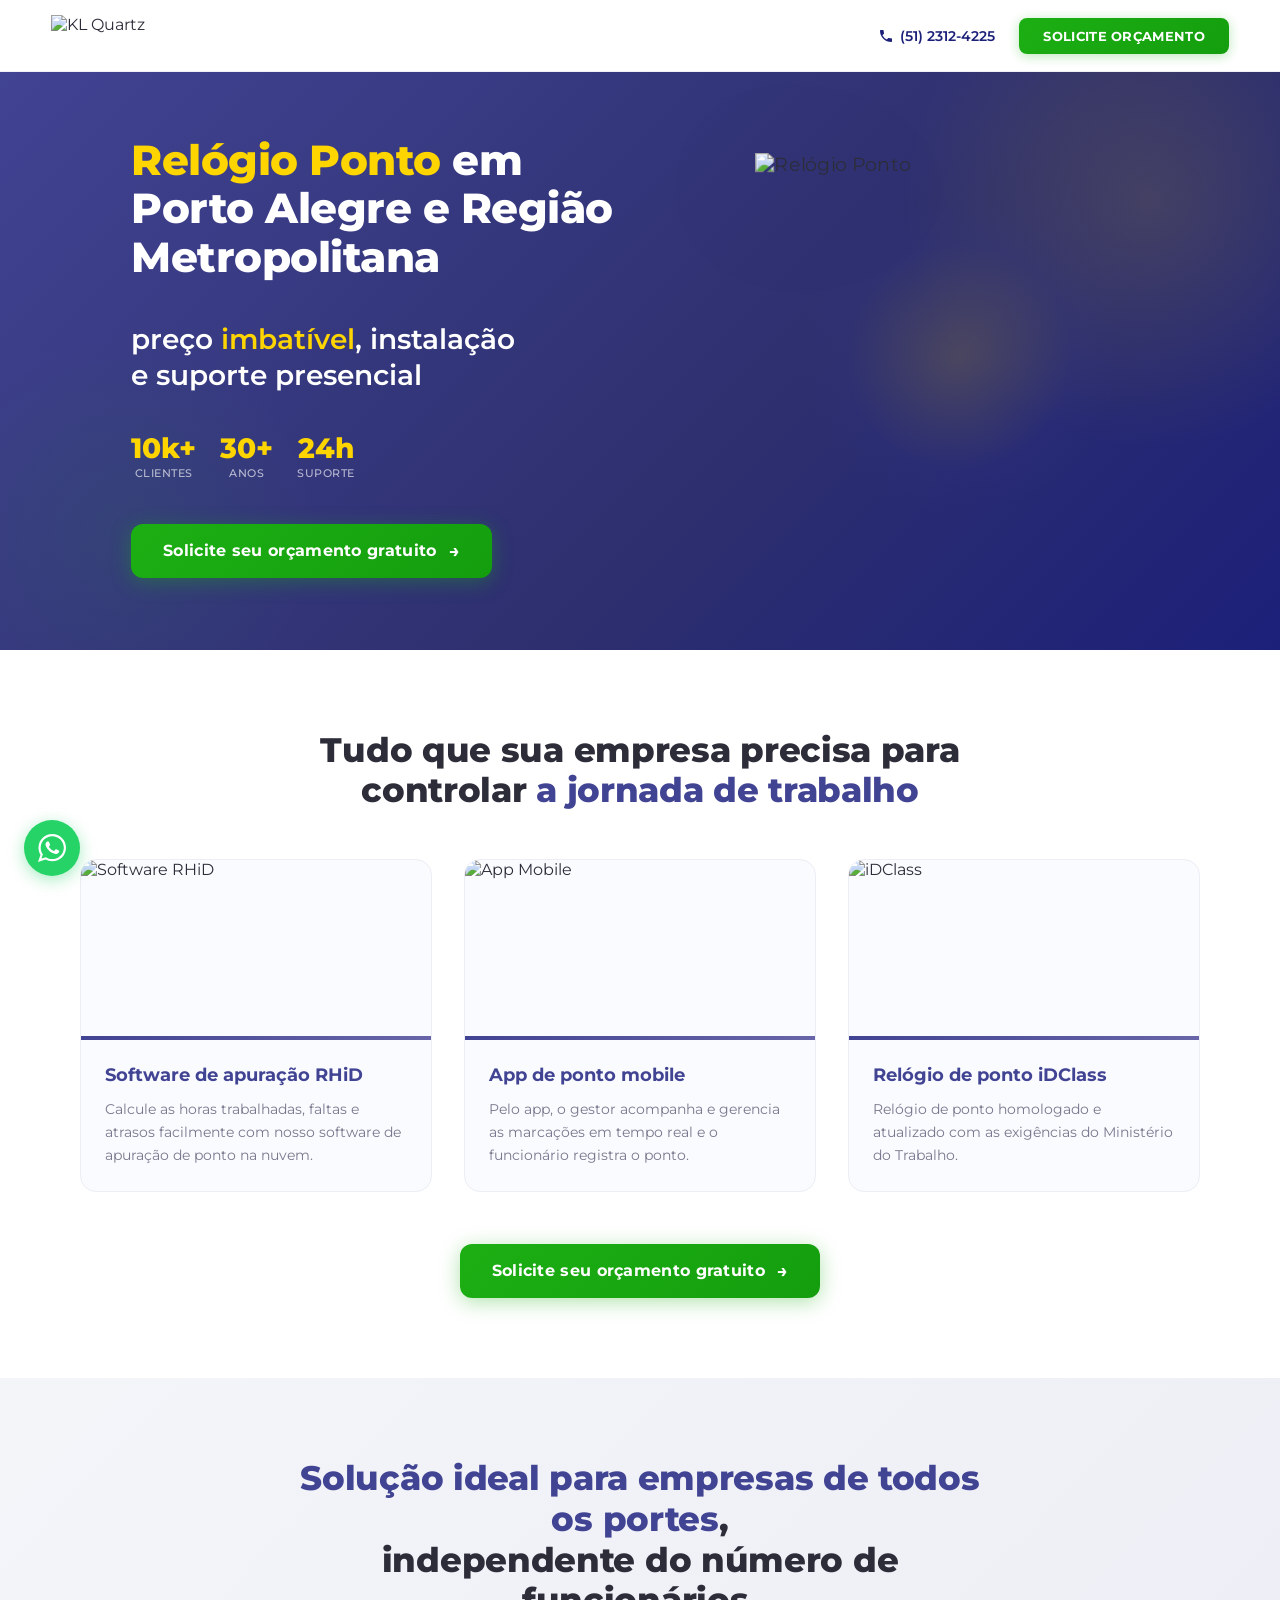
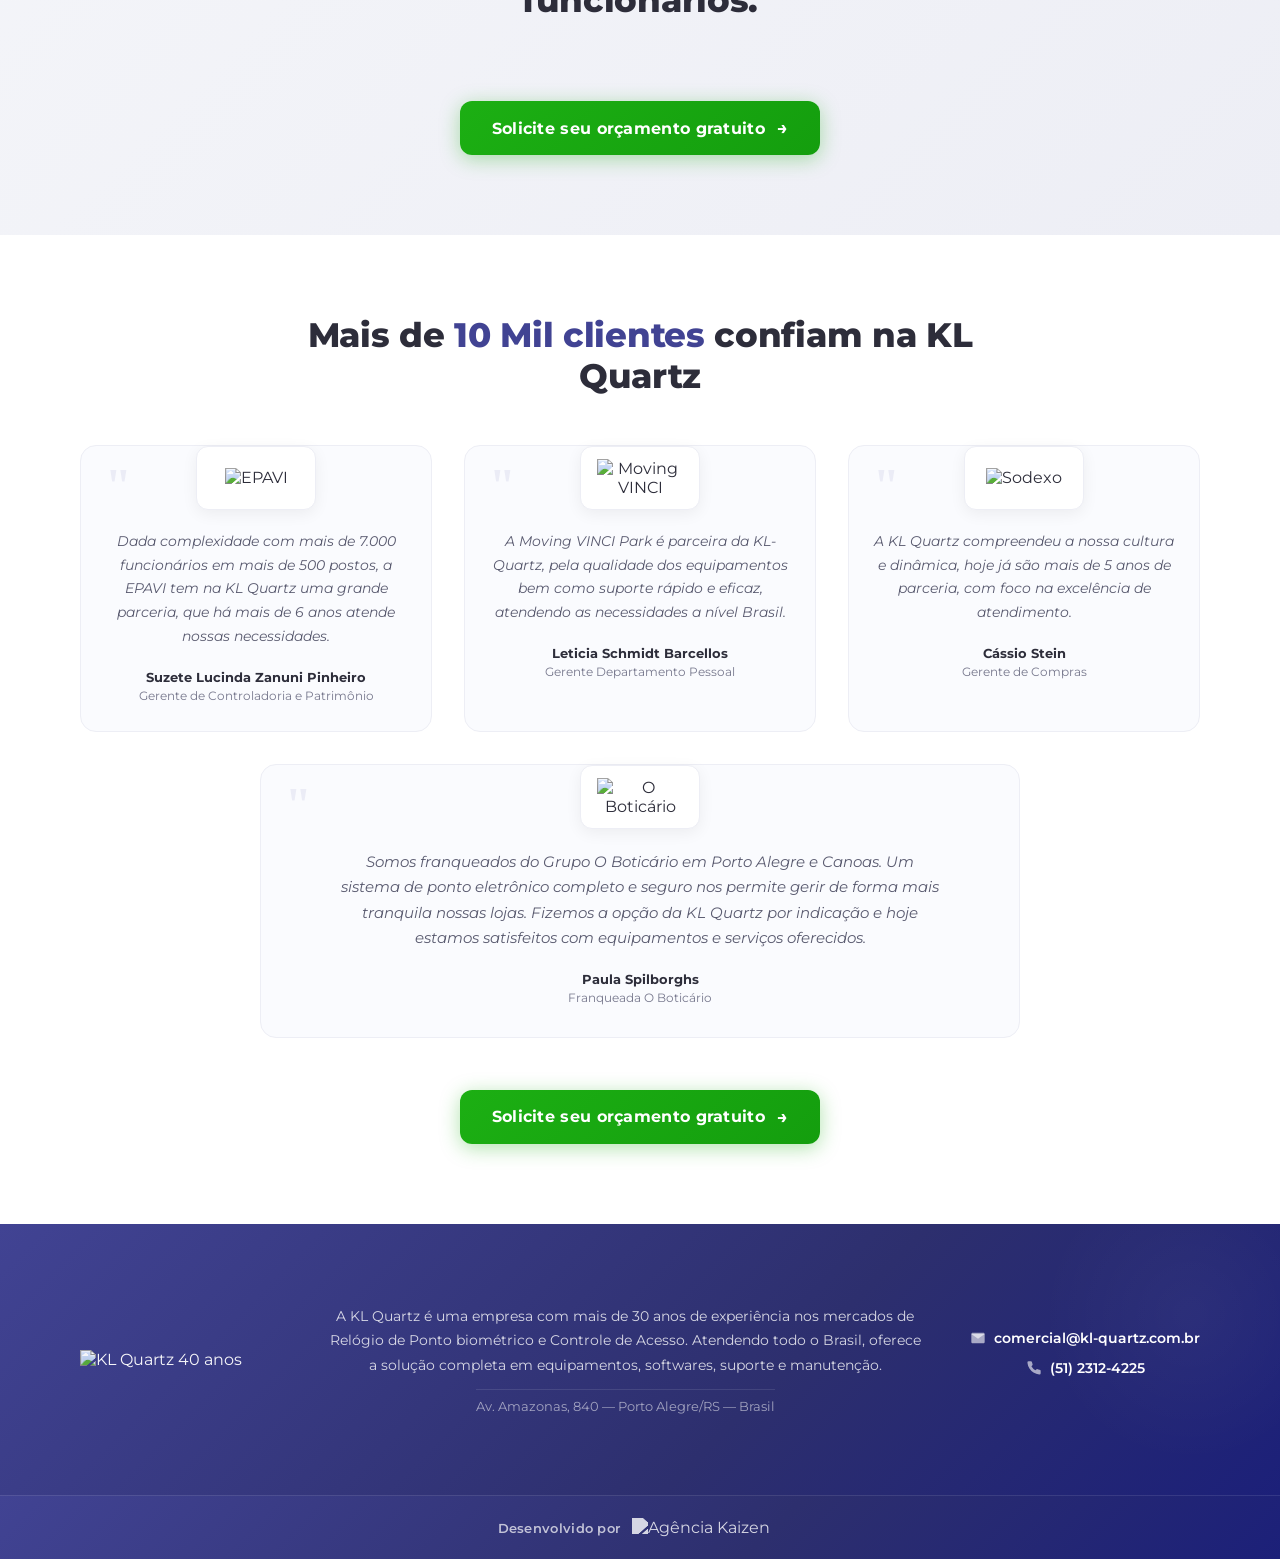
==== commit a85f490d: "feat: add CTA in benefits and remove highlight from imbativel" ====
--- a/templates/landing.html
+++ b/templates/landing.html
@@ -130,6 +130,12 @@
       <div class="card-body"><h3>Relógio de ponto iDClass</h3><p>Relógio de ponto homologado e atualizado com as exigências do Ministério do Trabalho.</p></div>
     </div>
   </div>
+  <div style="text-align: center; margin-top: 20px;" class="reveal">
+    <a href="#" class="hero-cta-btn" onclick="openFormModal();return false">
+      Solicite seu orçamento gratuito
+      <span class="hero-cta-arrow">→</span>
+    </a>
+  </div>
 </section>
 
 <!-- CTA -->
--- a/static/style.css
+++ b/static/style.css
@@ -274,9 +274,6 @@
 
 .hero-content .highlight-line .gold {
   color: #FFD500;
-  text-decoration: underline;
-  text-underline-offset: 3px;
-  text-decoration-thickness: 2px;
 }
 
 .hero-content .sub-light {
